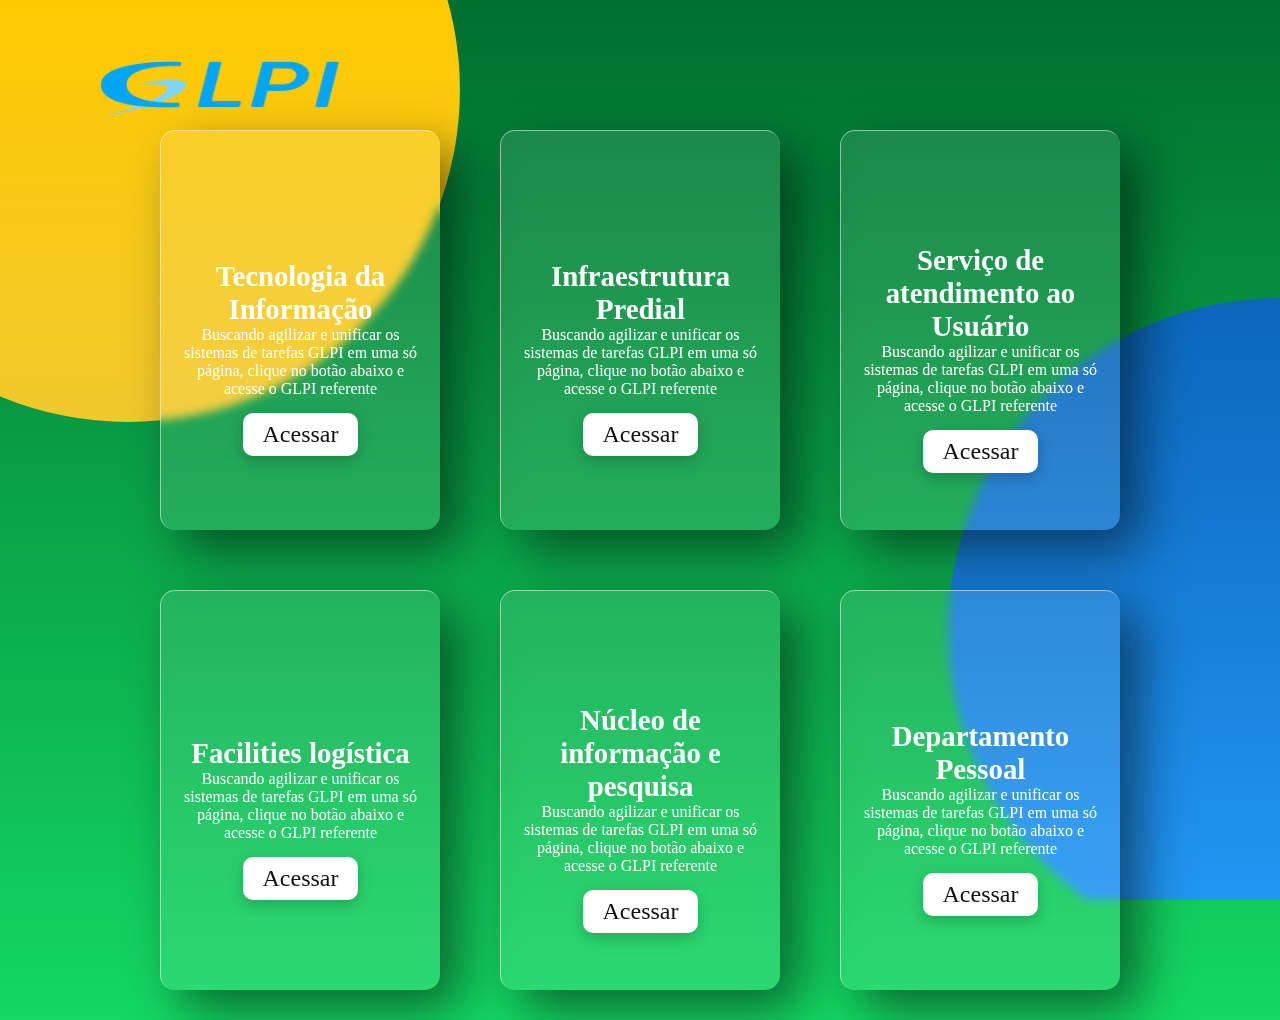
==== index.html @ ad73e9ff "add" ====
<!DOCTYPE html>
<html lang="pt-br">

<head>
    <meta charset="UTF-8">
    <meta http-equiv="X-UA-Compatible" content="IE=edge">
    <meta name="viewport" content="width=device-width, initial-scale=1.0">
    <link rel="stylesheet" href="https://cdnjs.cloudflare.com/ajax/libs/font-awesome/5.15.2/css/all.min.css">
    <link rel="icon" href="img/favicon.ico">
    <link rel="stylesheet" href="css/style.css">
    <title>GLPI - INTS</title>
</head>

<body>
    <header id="header">
        <a href="#home"><img src="img/glpi.png" class="logo" alt="logo_GLPI"></a>
    </header>
    <div class="container">
        <div class="card">
            <div class="content">
                <h2><i class="fas fa-tv"></i></h2>
                <h3>Tecnologia da Informação</h3>
                <p>
                    Buscando agilizar e unificar os sistemas de tarefas GLPI em uma só página, clique no botão abaixo e
                    acesse o GLPI referente
                </p>
                <a href="http://177.66.152.194:4321/glpi/index.php?noAUTO=1" target="_blank">Acessar</a>
            </div>
        </div>

        <div class="card">
            <div class="content">
                <h2><i class="far fa-building"></i></h2>
                <h3>Infraestrutura Predial</h3>
                <p>
                    Buscando agilizar e unificar os sistemas de tarefas GLPI em uma só página, clique no botão abaixo e
                    acesse o GLPI referente
                </p>
                <a href="http://177.66.152.194:4321/infraestrutura/" target="_blank">Acessar</a>
            </div>
        </div>

        <div class="card">
            <div class="content">
                <h2><i class="fas fa-headset"></i></h2>
                <h3>Serviço de atendimento ao Usuário</h3>
                <p>
                    Buscando agilizar e unificar os sistemas de tarefas GLPI em uma só página, clique no botão abaixo e
                    acesse o GLPI referente
                </p>
                <a href="http://sau.intsregiaosaca.org.br/" target="_blank">Acessar</a>
            </div>
        </div>

        <div class="card">
            <div class="content">
                <h2><i class="fas fa-truck-pickup"></i></h2>
                <h3>Facilities logística</h3>
                <p>
                    Buscando agilizar e unificar os sistemas de tarefas GLPI em uma só página, clique no botão abaixo e
                    acesse o GLPI referente
                </p>
                <a href="http://facilities.intsregiaosaca.org.br/facilities/index.php" target="_blank">Acessar</a>
            </div>
        </div>

        <div class="card">
            <div class="content">
                <h2><i class="fas fa-chart-line"></i></h2>
                <h3>Núcleo de informação e pesquisa</h3>
                <p>
                    Buscando agilizar e unificar os sistemas de tarefas GLPI em uma só página, clique no botão abaixo e
                    acesse o GLPI referente
                </p>
                <a href="pag_construcao.html">Acessar</a>
            </div>
        </div>

        <div class="card">
            <div class="content">
                <h2><i class="fas fa-user-tie"></i></h2>
                <h3>Departamento Pessoal</h3>
                <p>
                    Buscando agilizar e unificar os sistemas de tarefas GLPI em uma só página, clique no botão abaixo e
                    acesse o GLPI referente
                </p>
                <a href="pag_construcao.html">Acessar</a>
            </div>
        </div>

    </div>
    <script type="text/javascript" src="js/vanilla-tilt.js"></script>
    <script type="text/javascript">
        VanillaTilt.init(document.querySelectorAll(".card"), {
            max: 25,
            speed: 400,
            //glare: true, ||removendo o reflexo do card
            //"max-glare": 1, ||removendo o reflexo do card
        });
    </script>
</body>

</html>
---- css/style.css ----
*{
    margin:0;
    padding: 0;
    box-sizing: border-box;
    font-family: consolas;
}


/*HEADER*/
header{
    position: absolute;
    top: 0;
    left: 0;
    width: 100%;
    display: flex;
    justify-content: space-between;
    align-items: center;
    padding: 40px 100px;
    z-index: 1000;
    transition: 0.6s;
    margin-bottom:100% ;
}
header .logo{
    height: 90px;
    width: 240px;
}

header ul{
    font-size: 55px;
    color: #fff;
    padding-bottom: 7px;
}

/*BODY*/

body{
    display: flex;
    justify-content: center;
    align-items: center;
    min-height: 100vh; /*verificar o tamanho do elemento ALTURA*/
    background: linear-gradient(#006f2e, #13d862);

}

body::before{
    content:  '';
    position: fixed;
    top: 0;
    left: 0;
    width: 100%;
    height: 100%;
    background: linear-gradient(#004f9e, #2196f3);
    clip-path: circle(30% at right 70%);
}

body::after{
    content:  '';
    position: fixed;
    top: 0;
    left: 0;
    width: 100%;
    height: 100%;
    background: linear-gradient(#ffca00, #e0c75f);
    clip-path: circle(30% at 10% 10%);
}


.container{
    position: relative;
    display: flex;
    justify-content: center;
    align-items: center;
    max-width: 1200px;
    flex-wrap: wrap;
    z-index: 1;
    padding-top: 100px;
}

.container .card{
    position: relative;
    width: 280px;
    height: 400px;
    padding-top: 55px ;
    margin: 30px;
    box-shadow: 20px 20px 50px rgba(0,0,0,0.5);
    border-radius: 15px;
    background: rgba(255,255,255,0.1);
    overflow: hidden;
    display: flex;
    justify-content: center;
    align-items: center;
    border-top: 1px solid rgba(255,255,255,0.5);
    border-left: 1px solid rgba(255,255,255,0.5);
    backdrop-filter: blur(5px);
}

.container .card .content{
    padding: 20px; /*verificar depois*/
    text-align: center;
    /*transform: translateY(100px);
    opacity: 0;
    transition: 0.5s; removendo efeito de subida de transação*/ 
}

/*EFEITO DO CARD CONSTRUÇÃO*/
.container .card .content-construcao{
    padding: 20px;
    text-align: center;
    transform: translateY(100px);
    opacity: 0;
    transition: 0.5s; 
}


.container .card:hover .content{
    transform: translateY(0px) ;
    opacity: 1;
}

/*EFEITO DO CARD CONSTRUÇÃO*/
.container .card:hover .content-construcao{
    transform: translateY(0px) ;
    opacity: 1;
}


.container .card .content h2{
   padding: 0px;
   position: absolute;
   top: -69px;
   font-size: 4em;
   color: rgba(255, 255, 255, 0.274);
   pointer-events: none;
}


/*EFEITO DO CARD CONSTRUÇÃO*/
.container .card .content-construcao h2{
    padding: 0px;
    position: absolute;
    top: -69px;
    font-size: 4em;
    color: rgba(255, 255, 255, 0.274);
    pointer-events: none;
 }



.container .card .content h3{
    font-size: 1.8em;
    color: #fff;
    z-index: 1;
}

/*EFEITO DO CARD CONSTRUÇÃO*/
.container .card .content-construcao h3{
    font-size: 1.8em;
    color: #fff;
    z-index: 1;
}


.container .card .content p{
    font-size: 1em;
    color: #fff;
    font-weight: 300;
}

/*EFEITO DO CARD CONSTRUÇÃO*/
.container .card .content-construcao p{
    font-size: 1em;
    color: #fff;
    font-weight: 300;
}


.container .card .content a{
    position: relative;
    display: inline-block;
    padding: 8px 20px;
    margin-top: 15px;
    background: #fff;
    color: #111;
    border-radius: 10px;
    text-decoration: none;
    font-weight: 500;
    box-shadow: 0 5px 15px rgba(0,0,0,0.2);
    font-style:unset;
    font-size: 1.5em;
}


/*EFEITO DO CARD CONSTRUÇÃO*/
.container .card .content-construcao a{
    position: relative;
    display: inline-block;
    padding: 8px 20px;
    margin-top: 55px;
    background: #fff;
    color: #111;
    border-radius: 10px;
    text-decoration: none;
    font-weight: 500;
    box-shadow: 0 5px 15px rgba(0,0,0,0.2);
    font-style:unset;
    font-size: 1.5em;
}
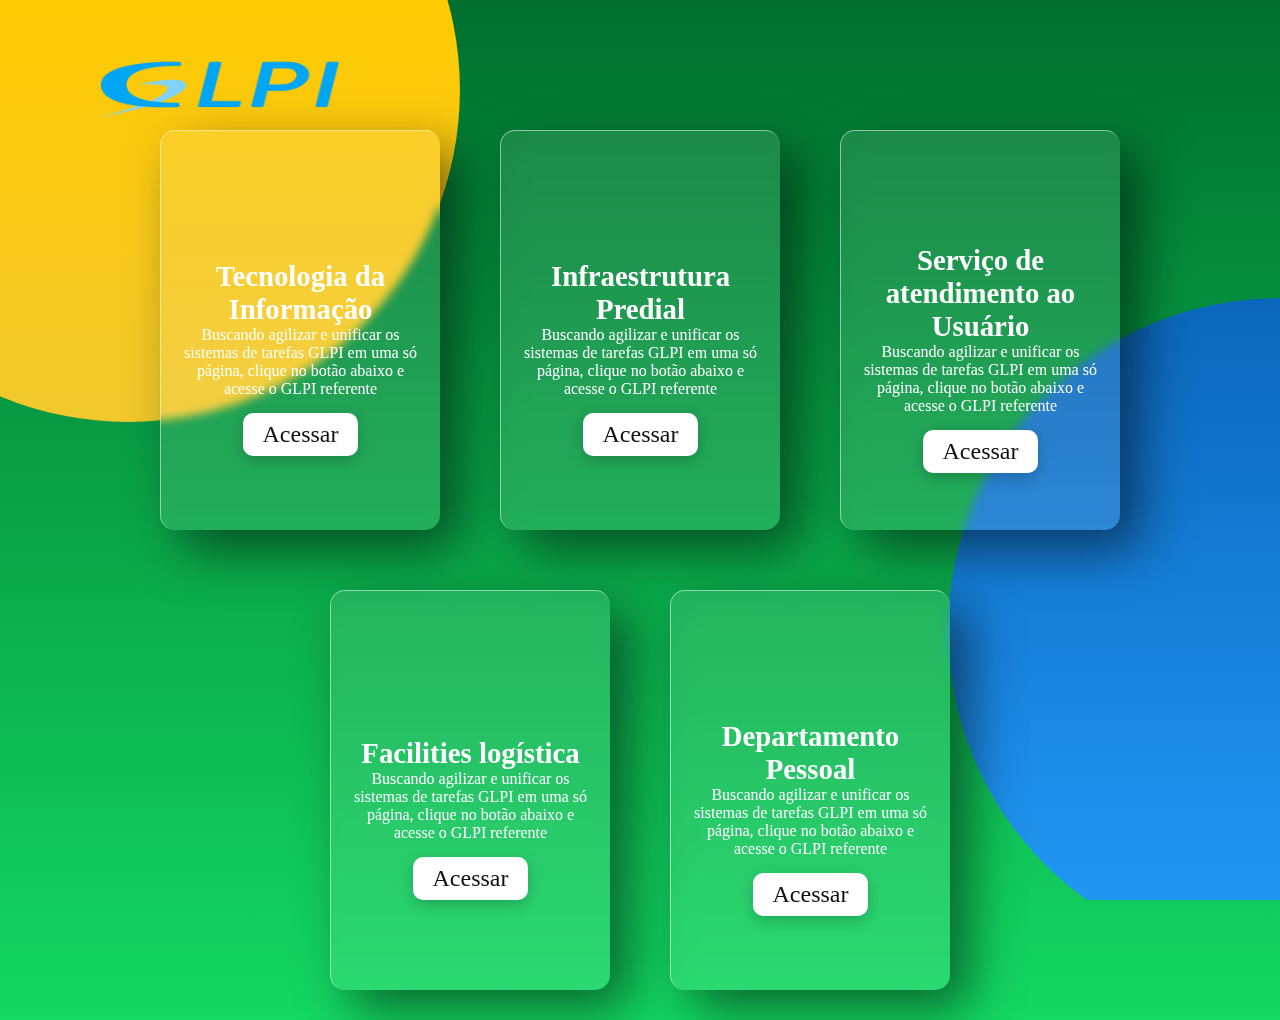
==== commit 808c58e5: "removido o card do N.I.P e colocado o link do GLPI do DP" ====
--- a/index.html
+++ b/index.html
@@ -8,7 +8,7 @@
     <link rel="stylesheet" href="https://cdnjs.cloudflare.com/ajax/libs/font-awesome/5.15.2/css/all.min.css">
     <link rel="icon" href="img/favicon.ico">
     <link rel="stylesheet" href="css/style.css">
-    <title>GLPI - INTS</title>
+    <title>GLPI - SACA</title>
 </head>
 
 <body>
@@ -66,25 +66,13 @@
 
         <div class="card">
             <div class="content">
-                <h2><i class="fas fa-chart-line"></i></h2>
-                <h3>Núcleo de informação e pesquisa</h3>
-                <p>
-                    Buscando agilizar e unificar os sistemas de tarefas GLPI em uma só página, clique no botão abaixo e
-                    acesse o GLPI referente
-                </p>
-                <a href="pag_construcao.html">Acessar</a>
-            </div>
-        </div>
-
-        <div class="card">
-            <div class="content">
                 <h2><i class="fas fa-user-tie"></i></h2>
                 <h3>Departamento Pessoal</h3>
                 <p>
                     Buscando agilizar e unificar os sistemas de tarefas GLPI em uma só página, clique no botão abaixo e
                     acesse o GLPI referente
                 </p>
-                <a href="pag_construcao.html">Acessar</a>
+                <a href="http://177.66.152.194:4321/dp/" target="_blank">Acessar</a>
             </div>
         </div>
 
@@ -100,4 +88,4 @@
     </script>
 </body>
 
-</html>+</html>
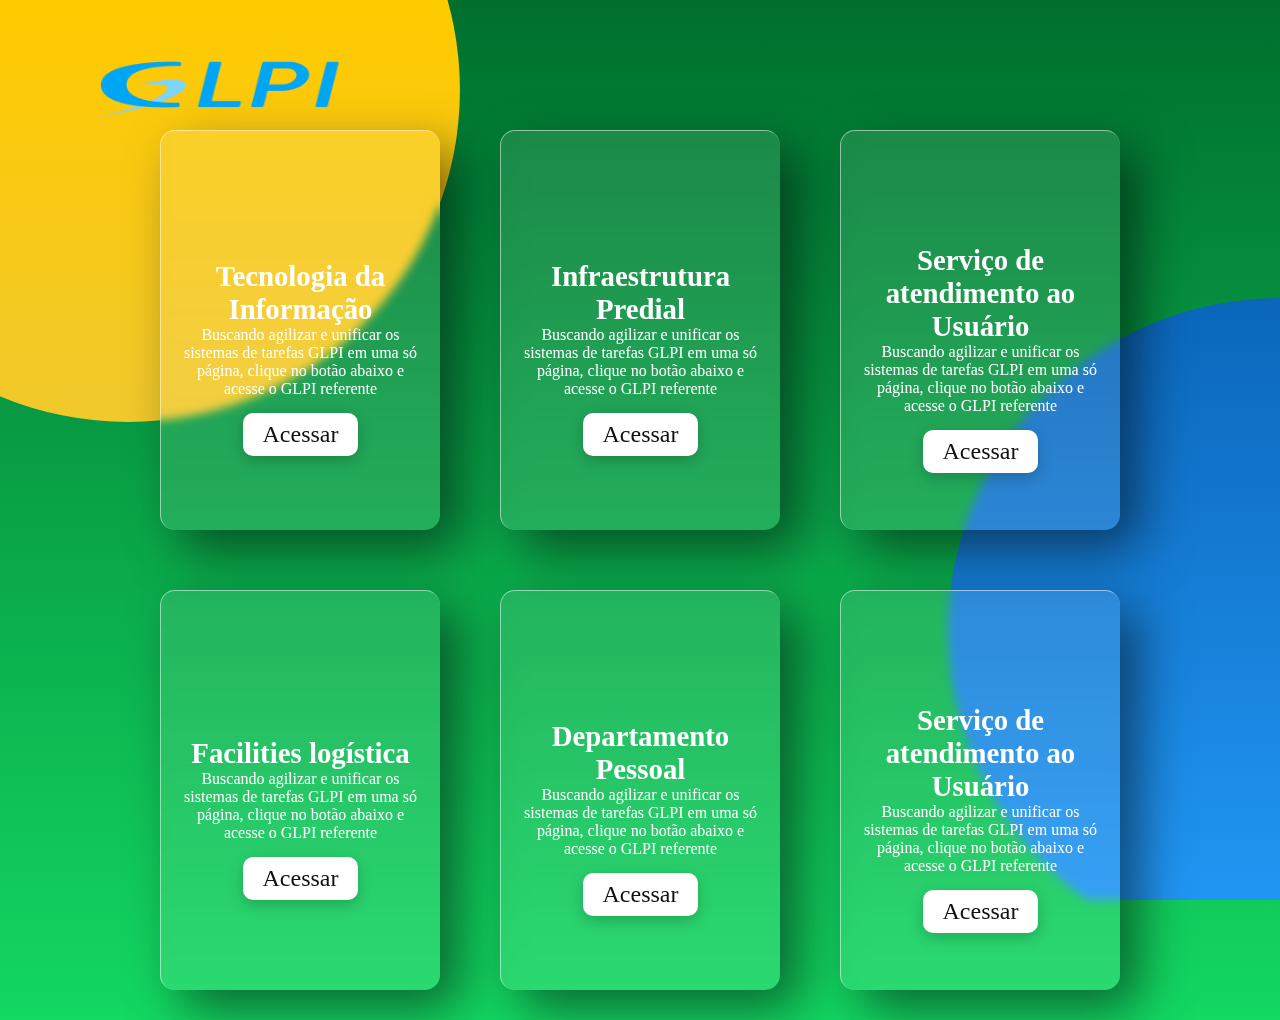
==== commit 775ee3b4: "Adcionado o link do GLPI da SEDE" ====
--- a/index.html
+++ b/index.html
@@ -8,6 +8,10 @@
     <link rel="stylesheet" href="https://cdnjs.cloudflare.com/ajax/libs/font-awesome/5.15.2/css/all.min.css">
     <link rel="icon" href="img/favicon.ico">
     <link rel="stylesheet" href="css/style.css">
+    <meta name="robots" content="index,follow">
+    <meta name="keywords" content="GLPI, glpisaca, saca, ints, intssaca, sacaints, regiaosacaints, sacaints, saca-ints-região, regiãosacaints, sacaglpi">
+    <meta name="description" content="Todos os GLPI da região SACA em uma só página, SACA - GLPI, GLPI">
+    <meta name="author" content="Paulo Albuquerque">
     <title>GLPI - SACA</title>
 </head>
 
@@ -75,6 +79,18 @@
                 <a href="http://177.66.152.194:4321/dp/" target="_blank">Acessar</a>
             </div>
         </div>
+        
+         <div class="card">
+            <div class="content">
+                <h2><i class="fas fa-headset"></i></h2>
+                <h3>Serviço de atendimento ao Usuário</h3>
+                <p>
+                    Buscando agilizar e unificar os sistemas de tarefas GLPI em uma só página, clique no botão abaixo e
+                    acesse o GLPI referente
+                </p>
+                <a href="http://glpi.ints.org.br/" target="_blank">Acessar</a>
+            </div>
+        </div>
 
     </div>
     <script type="text/javascript" src="js/vanilla-tilt.js"></script>
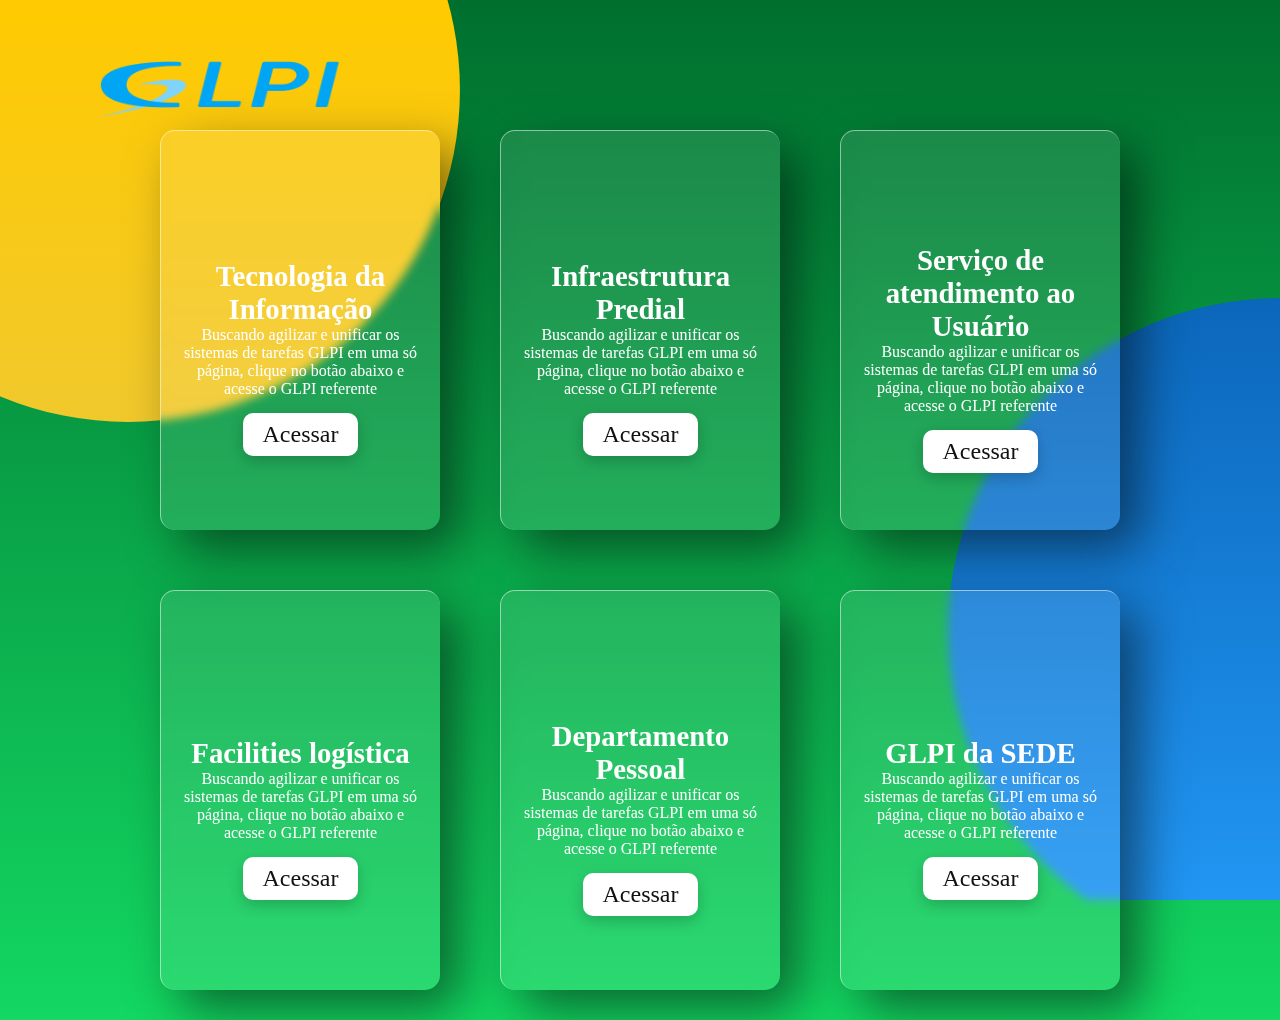
==== commit 6fa12292: "correção do titulo" ====
--- a/index.html
+++ b/index.html
@@ -83,7 +83,7 @@
          <div class="card">
             <div class="content">
                 <h2><i class="fas fa-headset"></i></h2>
-                <h3>Serviço de atendimento ao Usuário</h3>
+                <h3>GLPI da SEDE</h3>
                 <p>
                     Buscando agilizar e unificar os sistemas de tarefas GLPI em uma só página, clique no botão abaixo e
                     acesse o GLPI referente
